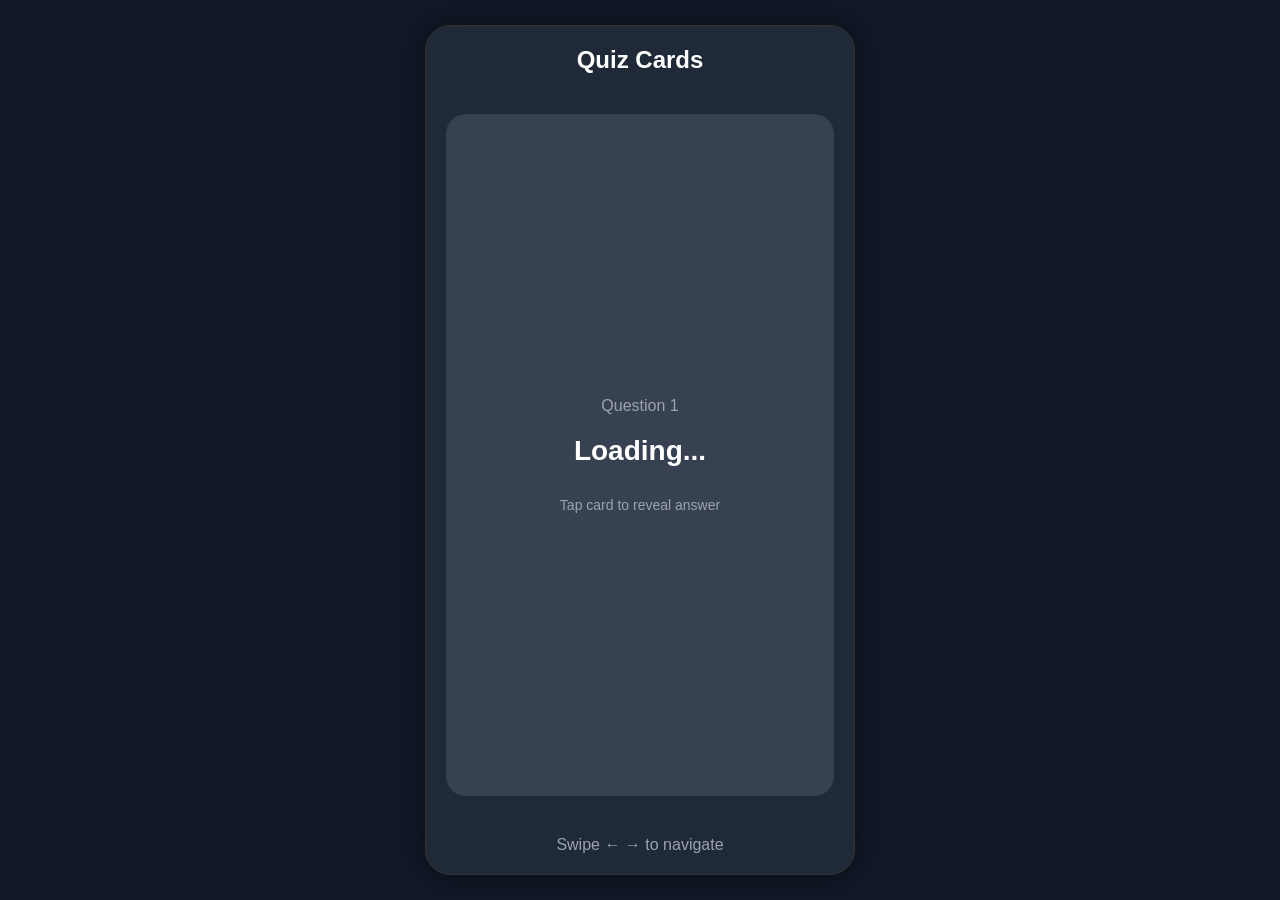
==== index.html @ 23aeffd5 "Rename app.html to index.html" ====
<!DOCTYPE html>
<html lang="en">
<head>
    <meta charset="UTF-8">
    <meta name="viewport" content="width=device-width, initial-scale=1.0">
    <title>Quiz Cards</title>

    <link rel="stylesheet" href="style.css">
</head>
<body>

    <div class="phone-container">

        <div class="header">
            Quiz Cards
        </div>

        <div id="card" class="card">

            <div id="questionNumber" class="counter">
                Question 1
            </div>

            <div id="content" class="content">
                Loading...
            </div>

            <div class="hint">
                Tap card to reveal answer
            </div>

        </div>

        <div class="footer">
            Swipe ← → to navigate
        </div>

    </div>

    <script src="script.js"></script>

</body>
</html>
---- style.css ----
* {
    margin: 0;
    padding: 0;
    box-sizing: border-box;
}

body {
    background: #111827;
    font-family: Arial, sans-serif;

    display: flex;
    justify-content: center;
    align-items: center;

    min-height: 100vh;
}

/* Phone frame */

.phone-container {
    width: 100%;
    max-width: 430px;

    height: 100vh;
    max-height: 900px;

    background: #1f2937;

    display: flex;
    flex-direction: column;

    overflow: hidden;
}

/* Desktop keeps phone size */

@media (min-width: 600px) {

    .phone-container {

        height: 850px;

        border-radius: 25px;

        box-shadow:
            0 0 30px rgba(0,0,0,0.5);

        border: 1px solid #333;
    }
}

.header {
    text-align: center;
    padding: 20px;

    font-size: 24px;
    font-weight: bold;

    color: white;
}

.card {

    flex: 1;

    margin: 20px;

    background: #374151;

    border-radius: 20px;

    display: flex;
    flex-direction: column;

    justify-content: center;
    align-items: center;

    text-align: center;

    padding: 30px;

    cursor: pointer;

    transition: 0.25s;
}

.card:hover {
    transform: scale(1.02);
}

.counter {
    color: #9ca3af;
    margin-bottom: 20px;
}

.content {
    color: white;
    font-size: 28px;
    font-weight: bold;
}

.hint {
    margin-top: 30px;
    color: #9ca3af;
    font-size: 14px;
}

.footer {
    text-align: center;
    padding: 20px;
    color: #9ca3af;
}
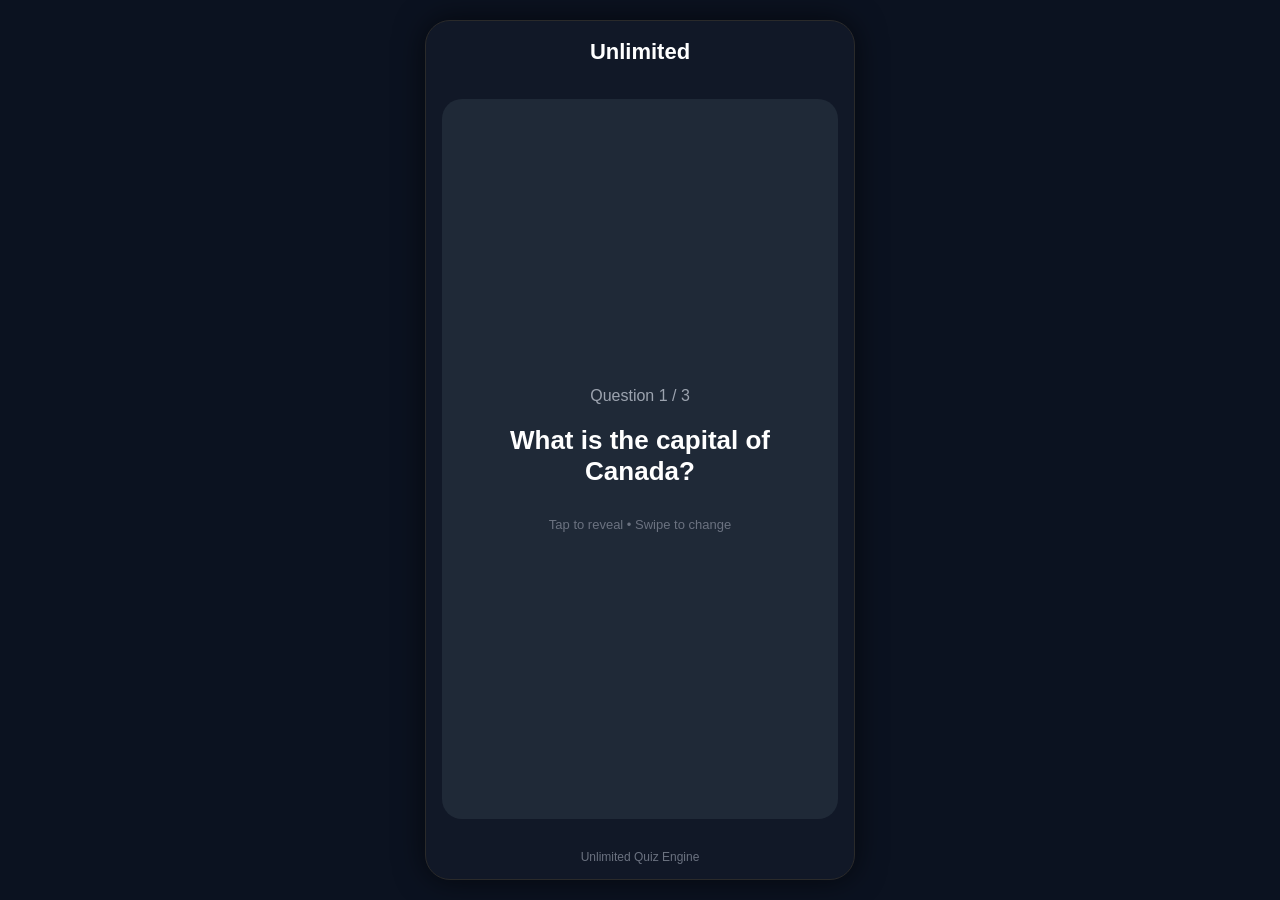
==== commit 1719f018: "Update Unlimited app UI + PWA support" ====
--- a/index.html
+++ b/index.html
@@ -2,42 +2,37 @@
 <html lang="en">
 <head>
     <meta charset="UTF-8">
-    <meta name="viewport" content="width=device-width, initial-scale=1.0">
-    <title>Quiz Cards</title>
+    <meta name="viewport" content="width=device-width, initial-scale=1.0, viewport-fit=cover">
+
+    <title>Unlimited</title>
+
+    <meta name="apple-mobile-web-app-capable" content="yes">
+    <meta name="apple-mobile-web-app-status-bar-style" content="black-translucent">
+    <meta name="apple-mobile-web-app-title" content="Unlimited">
+
+    <link rel="manifest" href="manifest.json">
+    <link rel="apple-touch-icon" href="icon.png">
 
     <link rel="stylesheet" href="style.css">
 </head>
+
 <body>
 
-    <div class="phone-container">
+<div class="phone-container">
 
-        <div class="header">
-            Quiz Cards
-        </div>
+    <div class="header">Unlimited</div>
 
-        <div id="card" class="card">
-
-            <div id="questionNumber" class="counter">
-                Question 1
-            </div>
-
-            <div id="content" class="content">
-                Loading...
-            </div>
-
-            <div class="hint">
-                Tap card to reveal answer
-            </div>
-
-        </div>
-
-        <div class="footer">
-            Swipe ← → to navigate
-        </div>
-
+    <div id="card" class="card">
+        <div id="counter" class="counter"></div>
+        <div id="content" class="content">Loading...</div>
+        <div class="hint">Tap to reveal • Swipe to change</div>
     </div>
 
-    <script src="script.js"></script>
+    <div class="footer">Unlimited Quiz Engine</div>
+
+</div>
+
+<script src="script.js"></script>
 
 </body>
-</html>
+</html>
--- a/style.css
+++ b/style.css
@@ -5,7 +5,7 @@
 }
 
 body {
-    background: #111827;
+    background: #0b1220;
     font-family: Arial, sans-serif;
 
     display: flex;
@@ -13,79 +13,60 @@
     align-items: center;
 
     min-height: 100vh;
+
+    overscroll-behavior: none;
+    touch-action: manipulation;
 }
 
 /* Phone frame */
-
 .phone-container {
     width: 100%;
     max-width: 430px;
-
     height: 100vh;
-    max-height: 900px;
-
-    background: #1f2937;
+    background: #111827;
 
     display: flex;
     flex-direction: column;
-
-    overflow: hidden;
 }
 
-/* Desktop keeps phone size */
-
+/* Desktop = phone mock */
 @media (min-width: 600px) {
-
     .phone-container {
-
-        height: 850px;
-
+        height: 860px;
         border-radius: 25px;
-
-        box-shadow:
-            0 0 30px rgba(0,0,0,0.5);
-
-        border: 1px solid #333;
+        box-shadow: 0 0 30px rgba(0,0,0,0.6);
+        border: 1px solid #2a2a2a;
     }
 }
 
 .header {
     text-align: center;
-    padding: 20px;
-
-    font-size: 24px;
+    padding: 18px;
+    font-size: 22px;
     font-weight: bold;
-
     color: white;
 }
 
 .card {
-
     flex: 1;
-
-    margin: 20px;
-
-    background: #374151;
-
+    margin: 16px;
+    background: #1f2937;
     border-radius: 20px;
 
     display: flex;
     flex-direction: column;
-
     justify-content: center;
     align-items: center;
 
     text-align: center;
-
-    padding: 30px;
+    padding: 25px;
 
     cursor: pointer;
-
-    transition: 0.25s;
+    transition: transform 0.2s ease;
 }
 
-.card:hover {
-    transform: scale(1.02);
+.card:active {
+    transform: scale(0.98);
 }
 
 .counter {
@@ -95,18 +76,19 @@
 
 .content {
     color: white;
-    font-size: 28px;
+    font-size: 26px;
     font-weight: bold;
 }
 
 .hint {
     margin-top: 30px;
-    color: #9ca3af;
-    font-size: 14px;
+    color: #6b7280;
+    font-size: 13px;
 }
 
 .footer {
     text-align: center;
-    padding: 20px;
-    color: #9ca3af;
+    padding: 15px;
+    color: #6b7280;
+    font-size: 12px;
 }
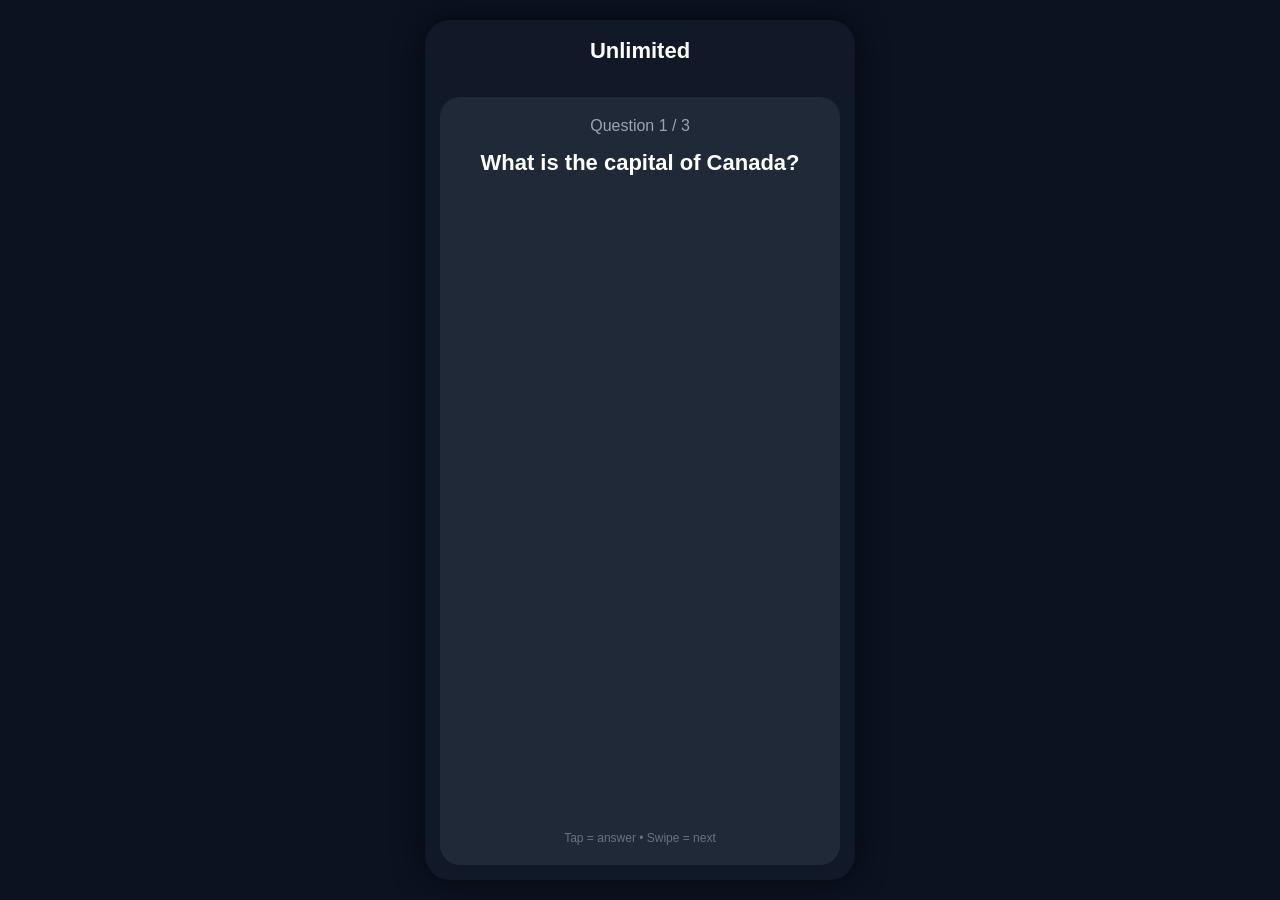
==== commit bf2b61db: "Improve Unlimited UI, scroll, and voice" ====
--- a/index.html
+++ b/index.html
@@ -6,6 +6,7 @@
 
     <title>Unlimited</title>
 
+    <!-- PWA / App mode -->
     <meta name="apple-mobile-web-app-capable" content="yes">
     <meta name="apple-mobile-web-app-status-bar-style" content="black-translucent">
     <meta name="apple-mobile-web-app-title" content="Unlimited">
@@ -18,17 +19,19 @@
 
 <body>
 
-<div class="phone-container">
+<div class="app">
 
     <div class="header">Unlimited</div>
 
     <div id="card" class="card">
+
         <div id="counter" class="counter"></div>
-        <div id="content" class="content">Loading...</div>
-        <div class="hint">Tap to reveal • Swipe to change</div>
+
+        <div id="content" class="content"></div>
+
+        <div class="hint">Tap = answer • Swipe = next</div>
+
     </div>
-
-    <div class="footer">Unlimited Quiz Engine</div>
 
 </div>
 
--- a/style.css
+++ b/style.css
@@ -18,8 +18,8 @@
     touch-action: manipulation;
 }
 
-/* Phone frame */
-.phone-container {
+/* phone frame */
+.app {
     width: 100%;
     max-width: 430px;
     height: 100vh;
@@ -29,66 +29,59 @@
     flex-direction: column;
 }
 
-/* Desktop = phone mock */
+/* desktop = phone */
 @media (min-width: 600px) {
-    .phone-container {
+    .app {
         height: 860px;
         border-radius: 25px;
         box-shadow: 0 0 30px rgba(0,0,0,0.6);
-        border: 1px solid #2a2a2a;
     }
 }
 
 .header {
     text-align: center;
     padding: 18px;
+    color: white;
     font-size: 22px;
     font-weight: bold;
-    color: white;
 }
 
 .card {
     flex: 1;
-    margin: 16px;
+    margin: 15px;
     background: #1f2937;
     border-radius: 20px;
 
     display: flex;
     flex-direction: column;
-    justify-content: center;
-    align-items: center;
 
-    text-align: center;
-    padding: 25px;
+    padding: 20px;
+
+    overflow-y: auto;
+    -webkit-overflow-scrolling: touch;
 
     cursor: pointer;
-    transition: transform 0.2s ease;
-}
-
-.card:active {
-    transform: scale(0.98);
 }
 
 .counter {
     color: #9ca3af;
-    margin-bottom: 20px;
+    text-align: center;
+    margin-bottom: 15px;
 }
 
 .content {
     color: white;
-    font-size: 26px;
+    font-size: 22px;
     font-weight: bold;
+
+    text-align: center;
+    white-space: pre-wrap;
 }
 
 .hint {
-    margin-top: 30px;
-    color: #6b7280;
-    font-size: 13px;
-}
-
-.footer {
+    margin-top: auto;
     text-align: center;
-    padding: 15px;
     color: #6b7280;
     font-size: 12px;
+    padding-top: 20px;
 }
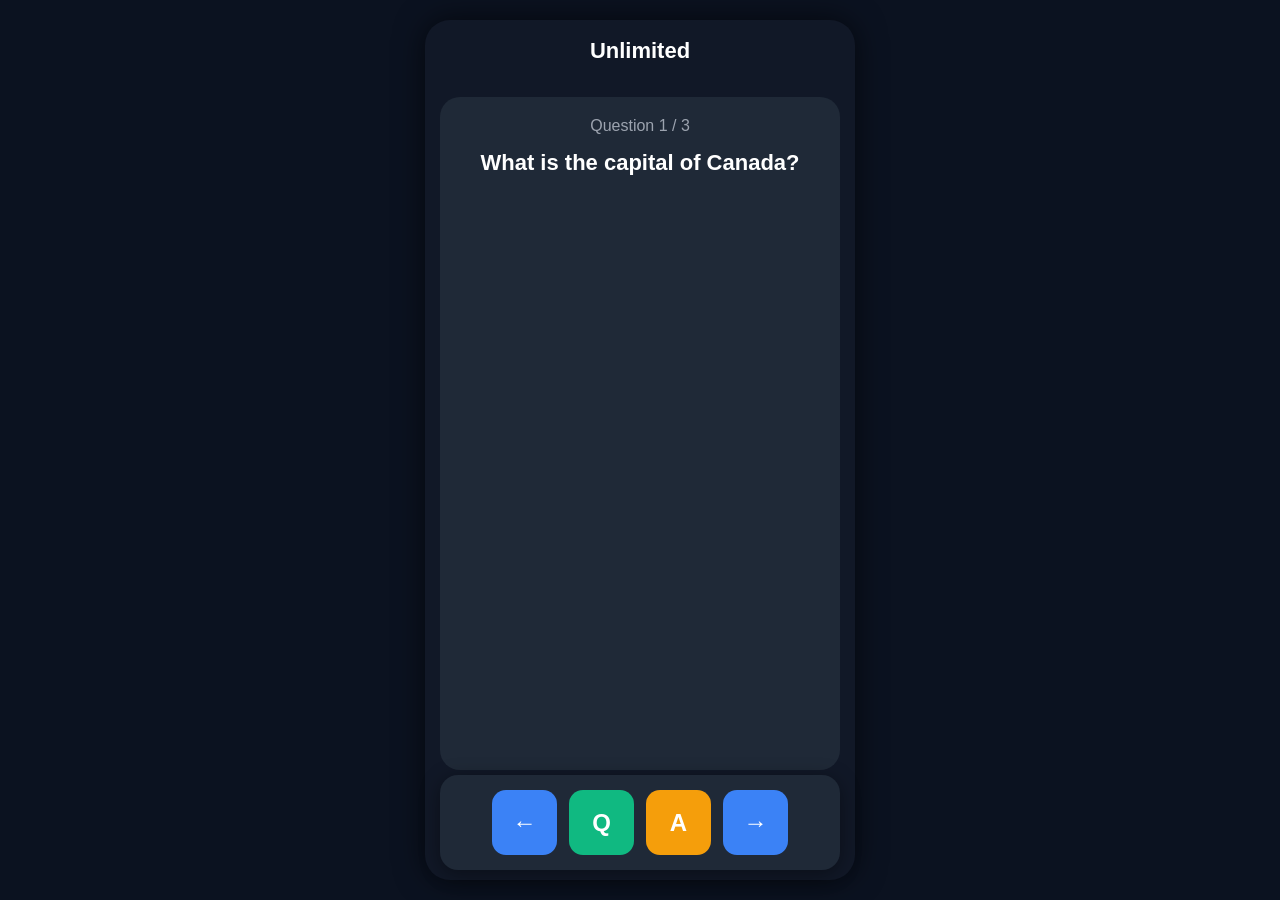
==== commit 7d8d4d18: "update" ====
--- a/index.html
+++ b/index.html
@@ -29,8 +29,13 @@
 
         <div id="content" class="content"></div>
 
-        <div class="hint">Tap = answer • Swipe = next</div>
+    </div>
 
+    <div class="floating-panel">
+        <button id="btn-left" class="control-btn">←</button>
+        <button id="btn-question" class="control-btn">Q</button>
+        <button id="btn-answer" class="control-btn">A</button>
+        <button id="btn-right" class="control-btn">→</button>
     </div>
 
 </div>
@@ -38,4 +43,4 @@
 <script src="script.js"></script>
 
 </body>
-</html>+</html>
--- a/style.css
+++ b/style.css
@@ -49,6 +49,7 @@
 .card {
     flex: 1;
     margin: 15px;
+    margin-bottom: 110px;
     background: #1f2937;
     border-radius: 20px;
 
@@ -59,8 +60,6 @@
 
     overflow-y: auto;
     -webkit-overflow-scrolling: touch;
-
-    cursor: pointer;
 }
 
 .counter {
@@ -76,12 +75,73 @@
 
     text-align: center;
     white-space: pre-wrap;
+
+    display: flex;
+    flex-direction: column;
+    align-items: center;
+    gap: 15px;
 }
 
-.hint {
-    margin-top: auto;
-    text-align: center;
-    color: #6b7280;
-    font-size: 12px;
-    padding-top: 20px;
+.content img {
+    max-width: 100%;
+    border-radius: 10px;
+    margin-bottom: 10px;
+}
+
+.floating-panel {
+    position: fixed;
+    bottom: 20px;
+    left: 50%;
+    transform: translateX(-50%);
+    width: 100%;
+    max-width: 400px;
+    display: flex;
+    justify-content: center;
+    gap: 12px;
+    padding: 15px;
+    background: #1f2937;
+    border-radius: 18px;
+    box-shadow: 0 4px 20px rgba(0,0,0,0.4);
+    z-index: 100;
+}
+
+.control-btn {
+    width: 65px;
+    height: 65px;
+    border: none;
+    border-radius: 14px;
+    background: #3b82f6;
+    color: white;
+    font-size: 24px;
+    font-weight: bold;
+    cursor: pointer;
+    transition: all 0.15s ease;
+    user-select: none;
+}
+
+.control-btn:active {
+    transform: scale(0.95);
+    background: #2563eb;
+}
+
+.control-btn:nth-child(2) {
+    background: #10b981;
+}
+
+.control-btn:nth-child(2):active {
+    background: #059669;
+}
+
+.control-btn:nth-child(3) {
+    background: #f59e0b;
+}
+
+.control-btn:nth-child(3):active {
+    background: #d97706;
+}
+
+@media (min-width: 600px) {
+    .floating-panel {
+        bottom: 30px;
+    }
 }
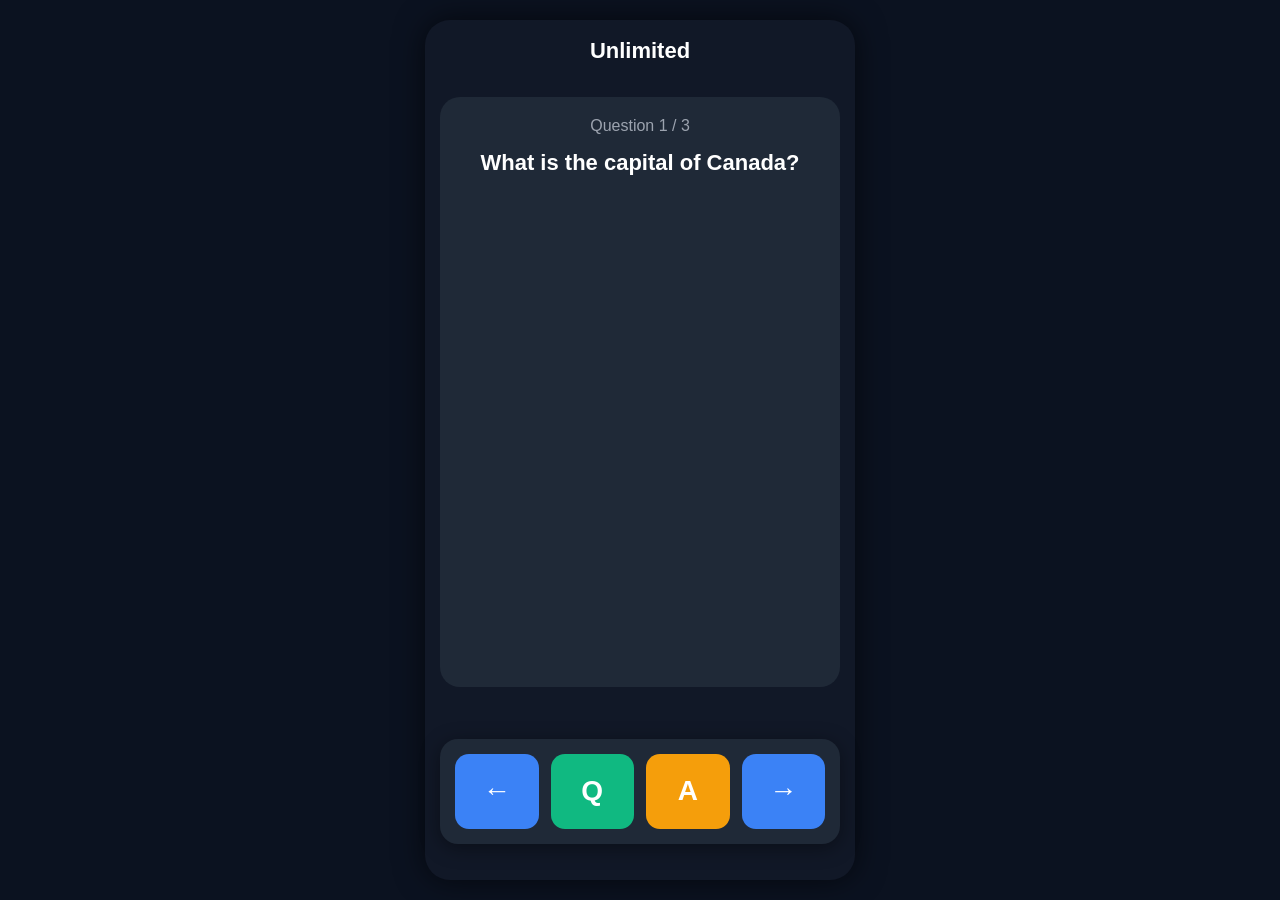
==== commit 9d5e9693: "Update 1.07" ====
--- a/index.html
+++ b/index.html
@@ -23,19 +23,20 @@
 
     <div class="header">Unlimited</div>
 
-    <div id="card" class="card">
-
-        <div id="counter" class="counter"></div>
-
-        <div id="content" class="content"></div>
-
+    <div class="card-container">
+        <div id="card" class="card">
+            <div id="counter" class="counter"></div>
+            <div id="content" class="content"></div>
+        </div>
     </div>
 
-    <div class="floating-panel">
-        <button id="btn-left" class="control-btn">←</button>
-        <button id="btn-question" class="control-btn">Q</button>
-        <button id="btn-answer" class="control-btn">A</button>
-        <button id="btn-right" class="control-btn">→</button>
+    <div class="panel-container">
+        <div class="floating-panel">
+            <button id="btn-left" class="control-btn">←</button>
+            <button id="btn-question" class="control-btn">Q</button>
+            <button id="btn-answer" class="control-btn">A</button>
+            <button id="btn-right" class="control-btn">→</button>
+        </div>
     </div>
 
 </div>
--- a/style.css
+++ b/style.css
@@ -7,13 +7,10 @@
 body {
     background: #0b1220;
     font-family: Arial, sans-serif;
-
     display: flex;
     justify-content: center;
     align-items: center;
-
     min-height: 100vh;
-
     overscroll-behavior: none;
     touch-action: manipulation;
 }
@@ -24,7 +21,6 @@
     max-width: 430px;
     height: 100vh;
     background: #111827;
-
     display: flex;
     flex-direction: column;
 }
@@ -46,18 +42,20 @@
     font-weight: bold;
 }
 
+.card-container {
+    flex: 4; /* 80% of space */
+    display: flex;
+    padding: 15px;
+    overflow: hidden;
+}
+
 .card {
     flex: 1;
-    margin: 15px;
-    margin-bottom: 110px;
     background: #1f2937;
     border-radius: 20px;
-
     display: flex;
     flex-direction: column;
-
     padding: 20px;
-
     overflow-y: auto;
     -webkit-overflow-scrolling: touch;
 }
@@ -72,10 +70,8 @@
     color: white;
     font-size: 22px;
     font-weight: bold;
-
     text-align: center;
     white-space: pre-wrap;
-
     display: flex;
     flex-direction: column;
     align-items: center;
@@ -88,11 +84,15 @@
     margin-bottom: 10px;
 }
 
+.panel-container {
+    flex: 1; /* 20% of space */
+    display: flex;
+    justify-content: center;
+    align-items: center;
+    padding: 15px;
+}
+
 .floating-panel {
-    position: fixed;
-    bottom: 20px;
-    left: 50%;
-    transform: translateX(-50%);
     width: 100%;
     max-width: 400px;
     display: flex;
@@ -102,21 +102,21 @@
     background: #1f2937;
     border-radius: 18px;
     box-shadow: 0 4px 20px rgba(0,0,0,0.4);
-    z-index: 100;
 }
 
 .control-btn {
-    width: 65px;
-    height: 65px;
+    flex: 1;
+    height: 75px;
     border: none;
     border-radius: 14px;
     background: #3b82f6;
     color: white;
-    font-size: 24px;
+    font-size: 28px;
     font-weight: bold;
     cursor: pointer;
     transition: all 0.15s ease;
     user-select: none;
+    max-width: 90px;
 }
 
 .control-btn:active {
@@ -139,9 +139,3 @@
 .control-btn:nth-child(3):active {
     background: #d97706;
 }
-
-@media (min-width: 600px) {
-    .floating-panel {
-        bottom: 30px;
-    }
-}
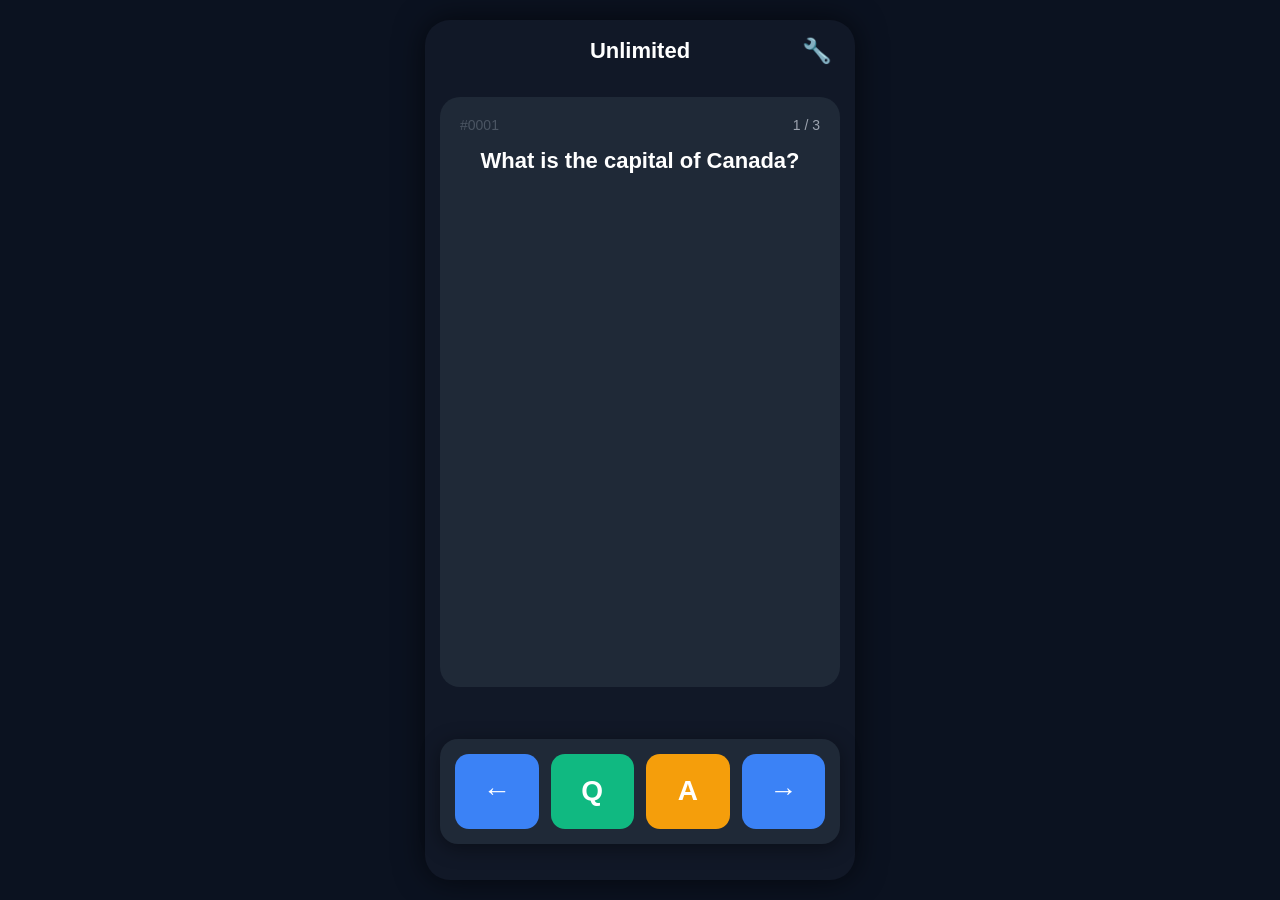
==== commit fe3e2359: "Update with local Images and voice" ====
--- a/index.html
+++ b/index.html
@@ -21,11 +21,32 @@
 
 <div class="app">
 
-    <div class="header">Unlimited</div>
+    <div class="header">
+        <span class="title">Unlimited</span>
+        <button id="btn-settings" class="settings-btn">🔧</button>
+    </div>
+
+    <div id="settings-modal" class="modal hidden">
+        <div class="modal-content">
+            <span class="close-btn" id="close-settings">&times;</span>
+            <h2>Settings</h2>
+            <div class="setting-group">
+                <label for="speed-slider">TTS Speed: <span id="speed-value">1.1</span></label>
+                <input type="range" id="speed-slider" min="0.5" max="2" step="0.1" value="1.1">
+            </div>
+            <div class="setting-group">
+                <label for="pitch-slider">TTS Pitch: <span id="pitch-value">0.8</span></label>
+                <input type="range" id="pitch-slider" min="0.5" max="2" step="0.1" value="0.8">
+            </div>
+        </div>
+    </div>
 
     <div class="card-container">
         <div id="card" class="card">
-            <div id="counter" class="counter"></div>
+            <div class="top-bar">
+                <span id="question-id" class="question-id"></span>
+                <span id="counter" class="counter"></span>
+            </div>
             <div id="content" class="content"></div>
         </div>
     </div>
--- a/style.css
+++ b/style.css
@@ -40,10 +40,92 @@
     color: white;
     font-size: 22px;
     font-weight: bold;
+    display: flex;
+    justify-content: center;
+    align-items: center;
+    position: relative;
+}
+
+.header .title {
+    flex: 1;
+    text-align: center;
+}
+
+.settings-btn {
+    position: absolute;
+    right: 18px;
+    background: none;
+    border: none;
+    color: white;
+    font-size: 24px;
+    cursor: pointer;
+    user-select: none;
+    padding: 5px;
+}
+
+.modal {
+    position: fixed;
+    z-index: 1000;
+    left: 0;
+    top: 0;
+    width: 100%;
+    height: 100%;
+    background-color: rgba(0,0,0,0.7);
+    display: flex;
+    justify-content: center;
+    align-items: center;
+}
+
+.modal.hidden {
+    display: none;
+}
+
+.modal-content {
+    background-color: #1f2937;
+    padding: 25px;
+    border-radius: 20px;
+    width: 90%;
+    max-width: 350px;
+    color: white;
+    position: relative;
+}
+
+.close-btn {
+    color: #aaa;
+    float: right;
+    font-size: 28px;
+    font-weight: bold;
+    cursor: pointer;
+    position: absolute;
+    right: 18px;
+    top: 12px;
+}
+
+.close-btn:hover {
+    color: white;
+}
+
+.modal-content h2 {
+    margin-bottom: 25px;
+    padding-top: 10px;
+}
+
+.setting-group {
+    margin-bottom: 25px;
+}
+
+.setting-group label {
+    display: block;
+    margin-bottom: 10px;
+    font-size: 16px;
+}
+
+.setting-group input[type="range"] {
+    width: 100%;
 }
 
 .card-container {
-    flex: 4; /* 80% of space */
+    flex: 4;
     display: flex;
     padding: 15px;
     overflow: hidden;
@@ -60,10 +142,21 @@
     -webkit-overflow-scrolling: touch;
 }
 
+.top-bar {
+    display: flex;
+    justify-content: space-between;
+    align-items: center;
+    margin-bottom: 15px;
+}
+
+.question-id {
+    color: #4b5563;
+    font-size: 14px;
+}
+
 .counter {
     color: #9ca3af;
-    text-align: center;
-    margin-bottom: 15px;
+    font-size: 14px;
 }
 
 .content {
@@ -85,7 +178,7 @@
 }
 
 .panel-container {
-    flex: 1; /* 20% of space */
+    flex: 1;
     display: flex;
     justify-content: center;
     align-items: center;
